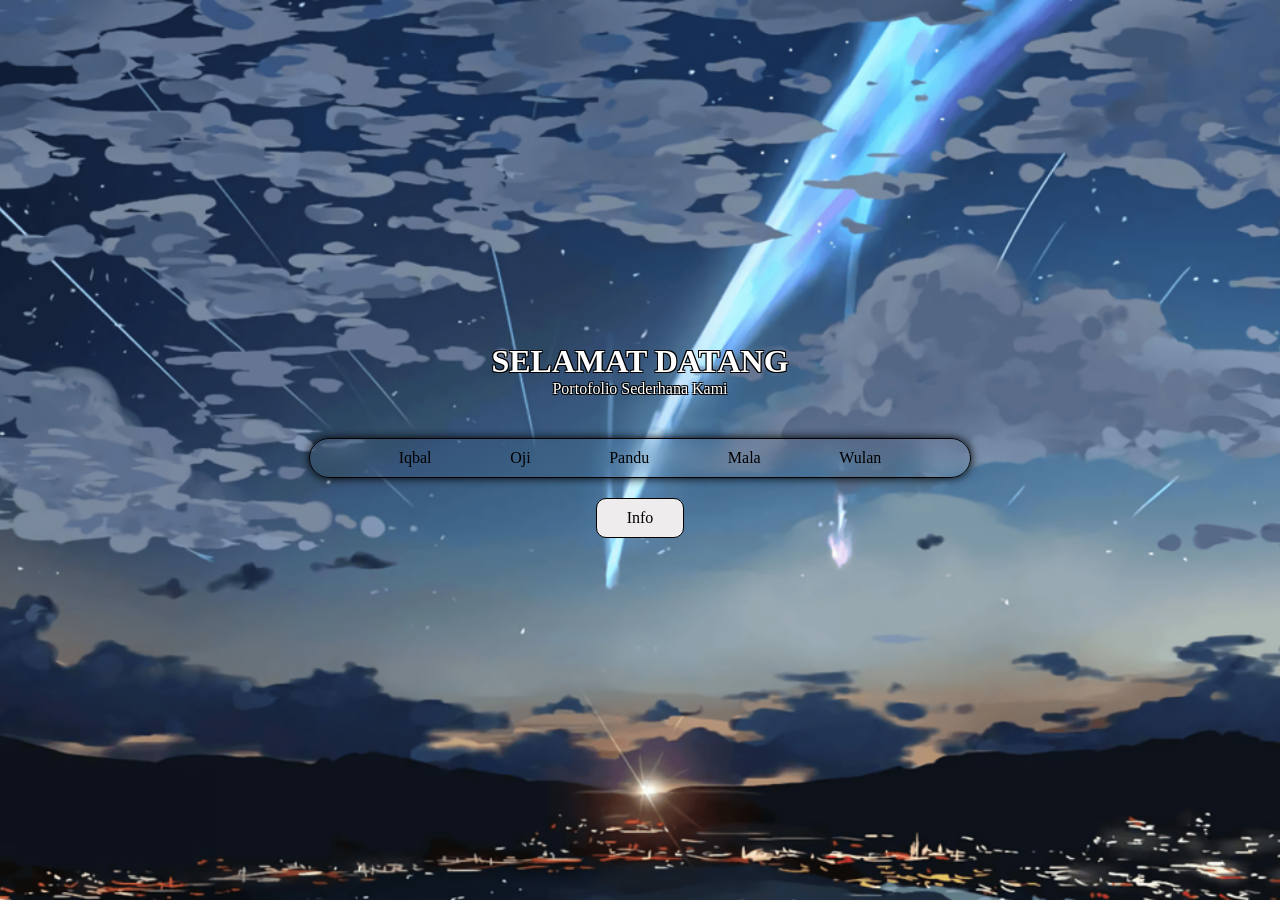
==== index.html @ bff0c94c "html css" ====
<!DOCTYPE html>
<html lang="en">

<head>
    <meta charset="UTF-8">
    <meta name="viewport" content="width=device-width, initial-scale=1.0">
    <title>Document</title>
    <link rel="stylesheet" href="css/style.css">
</head>

<body>
    <div class="layer">
        <div class="scroll header">
            <div class="welcome">
                <h1>SELAMAT DATANG</h1>
                <p>Portofolio Sederhana Kami</p>
            </div>
            <ul>
                <li><a href="iqbal.html">Iqbal</a></li>
                <li><a href="oji.html">Oji</a></li>
                <li><a href="pandu.html">Pandu</a></li>
                <li><a href="mala.html">Mala</a></li>
                <li><a href="wulan.html">Wulan</a></li>
            </ul>
            <a class="tombol" href="#info">Info</a>
        </div>
        <div class="scroll container" id="info">
            <div class="content">
                <h4>Git Colaborator</h4>
                <hr>
                <p>Git collaborator adalah seseorang yang diberi akses untuk berkontribusi langsung ke sebuah repositori
                    Git, seperti menambahkan, mengubah, atau mengelola kode. Di platform seperti GitHub, collaborator
                    biasanya diundang oleh pemilik repositori untuk bekerja sama dalam proyek secara langsung.</p>
            </div>
            <h1><i>INFO</i></h1>
            <div class="info">
                <div>
                    <h4>Tentang :</h4>
                    <hr>
                    <p><br>Lorem ipsum dolor sit amet consectetur adipisicing elit. Sed hic soluta modi quisquam. Quod
                        vitae
                        amet, possimus soluta ipsum ratione?<br><br>Lorem, ipsum dolor sit amet consectetur adipisicing
                        elit.
                        Dolor, alias iure animi delectus voluptatibus dolorem ea consectetur sequi perferendis natus
                        recusandae eaque sed. Veritatis hic praesentium asperiores est minus, deserunt voluptas!
                        Distinctio
                        tenetur iste, repellendus quas error quod aliquam odio.</p>
                </div>
                <div>
                    <h4>Contact :</h4>
                    <hr>
                    <br>
                    <p>Telepon : 08123456789 <br><br> Email : Mugiwara@gmail.com</p>
                </div>
                <div>
                    <h4>Sosial Media :</h4>
                    <hr>
                    <br>
                    <a href="">Facebook</a>
                    <br>
                    <a href="">Instagram</a>
                    <br>
                    <a href="">WhatsApp</a>
                </div>
            </div>
        </div>
    </div>
</body>

</html>
---- css/style.css ----
*,
html {
    padding: 0;
    margin: 0;
}

body {
    width: 100%;
    height: 100vh;
    display: flex;
    align-items: center;
    justify-content: center;
    flex-direction: column;
}
.layer{
    width: 100%;
    height: 100vh;
    overflow-y: scroll;
    scroll-snap-type: y mandatory;
}
.scroll {
    width: 100%;
    height: 100vh;
    scroll-snap-align: start;
}

.header {
    height: 100vh;
    display: flex;
    justify-content: center;
    align-items: center;
    flex-direction: column;
    background-image: url('../image/foto1.png');
    background-position: center;
    background-repeat: no-repeat;
    background-size: cover;
}

.tombol{
    color: #000;
    padding: 10px 30px;
    margin: 20px;
    border-radius: 10px;
    background-color: #eeecec;
    border: 1px solid #000;
}

.welcome {
    display: flex;
    justify-content: center;
    align-items: center;
    flex-direction: column;
}

h1,
.welcome p {
    color: #fff;
    text-shadow: 1px 1px 0px #000, 1px -1px 0px #000, -1px 1px 0px #000, -1px -1px 0px #000;
}

ul {
    width: 50%;
    display: flex;
    justify-content: space-evenly;
    background-color: transparent;
    padding: 10px;
    margin-top: 40px;
    backdrop-filter: blur(10px);
    border: 1px solid #000;
    border-radius: 50px;
    box-shadow: 0px 0px 10px #000;
}

.header li {
    list-style: none;
}

.header a {
    color: #000;
    text-decoration: none;
}

.container {
    height: 100vh;
    display: flex;
    justify-content: space-between;
    align-items: center;
    flex-direction: column;
    background-image: url('../image/foto2.png');
    background-position: center;
    background-repeat: no-repeat;
    background-size: cover;
}

.content {
    width: 100%;
    height: 20%;
    display: flex;
    justify-content: start;
    align-items: center;
    flex-direction: column;
    text-align: center;
    background-color: #d9d0d0;
}

.content h4 {
    margin: 20px;
}

.content hr {
    width: 80%;
}

.content p {
    margin: 0px 10%;
}

hr {
    width: 100%;
}

.info {
    width: 100%;
    height: 50%;
    display: flex;
    justify-content: space-around;
}

.container h1 {
    color: #000000;
    text-shadow: 1px 1px 0px #fff, 1px -1px 0px #fff, -1px 1px 0px #fff, -1px -1px 0px #fff;
}

.info div {
    width: 30%;
    display: flex;
    flex-direction: column;
    background-color: #e7b27ee3;
    padding: 10px;
    margin-bottom: 10px;
}
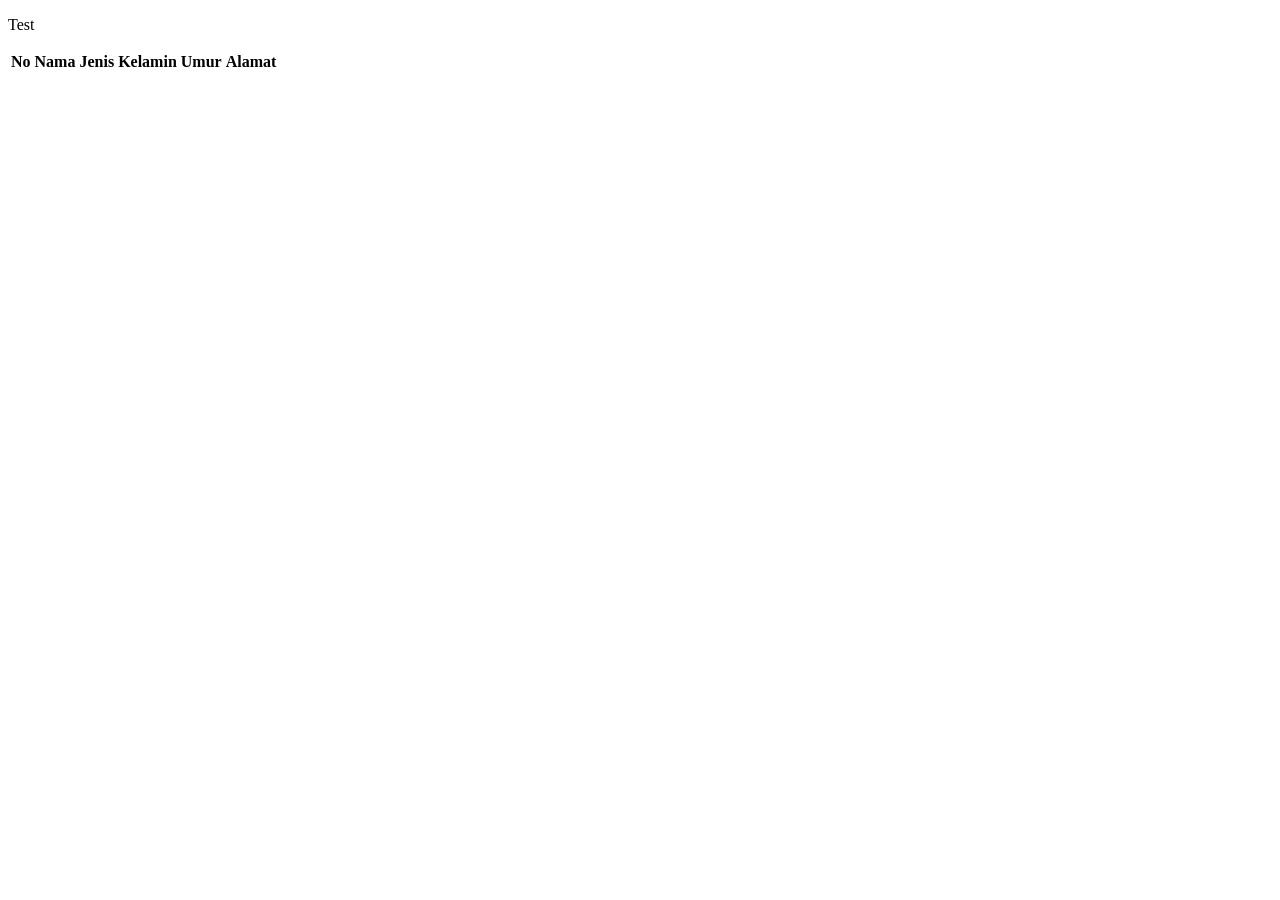
==== commit 8dcd859a: "portofolio" ====
--- a/index.html
+++ b/index.html
@@ -1,70 +1,23 @@
 <!DOCTYPE html>
 <html lang="en">
-
 <head>
     <meta charset="UTF-8">
     <meta name="viewport" content="width=device-width, initial-scale=1.0">
     <title>Document</title>
-    <link rel="stylesheet" href="css/style.css">
 </head>
-
 <body>
-    <div class="layer">
-        <div class="scroll header">
-            <div class="welcome">
-                <h1>SELAMAT DATANG</h1>
-                <p>Portofolio Sederhana Kami</p>
-            </div>
-            <ul>
-                <li><a href="iqbal.html">Iqbal</a></li>
-                <li><a href="oji.html">Oji</a></li>
-                <li><a href="pandu.html">Pandu</a></li>
-                <li><a href="mala.html">Mala</a></li>
-                <li><a href="wulan.html">Wulan</a></li>
-            </ul>
-            <a class="tombol" href="#info">Info</a>
-        </div>
-        <div class="scroll container" id="info">
-            <div class="content">
-                <h4>Git Colaborator</h4>
-                <hr>
-                <p>Git collaborator adalah seseorang yang diberi akses untuk berkontribusi langsung ke sebuah repositori
-                    Git, seperti menambahkan, mengubah, atau mengelola kode. Di platform seperti GitHub, collaborator
-                    biasanya diundang oleh pemilik repositori untuk bekerja sama dalam proyek secara langsung.</p>
-            </div>
-            <h1><i>INFO</i></h1>
-            <div class="info">
-                <div>
-                    <h4>Tentang :</h4>
-                    <hr>
-                    <p><br>Lorem ipsum dolor sit amet consectetur adipisicing elit. Sed hic soluta modi quisquam. Quod
-                        vitae
-                        amet, possimus soluta ipsum ratione?<br><br>Lorem, ipsum dolor sit amet consectetur adipisicing
-                        elit.
-                        Dolor, alias iure animi delectus voluptatibus dolorem ea consectetur sequi perferendis natus
-                        recusandae eaque sed. Veritatis hic praesentium asperiores est minus, deserunt voluptas!
-                        Distinctio
-                        tenetur iste, repellendus quas error quod aliquam odio.</p>
-                </div>
-                <div>
-                    <h4>Contact :</h4>
-                    <hr>
-                    <br>
-                    <p>Telepon : 08123456789 <br><br> Email : Mugiwara@gmail.com</p>
-                </div>
-                <div>
-                    <h4>Sosial Media :</h4>
-                    <hr>
-                    <br>
-                    <a href="">Facebook</a>
-                    <br>
-                    <a href="">Instagram</a>
-                    <br>
-                    <a href="">WhatsApp</a>
-                </div>
-            </div>
-        </div>
-    </div>
+    <p>Test</p>
+    <table>
+        <head>
+            <tr>
+                <th>No</th>
+                <th>Nama</th>
+                <th>Jenis Kelamin</th>
+                <th>Umur</th>
+                <th>Alamat</th>  
+     
+            </tr>
+        </head>
+    </table>
 </body>
-
 </html>
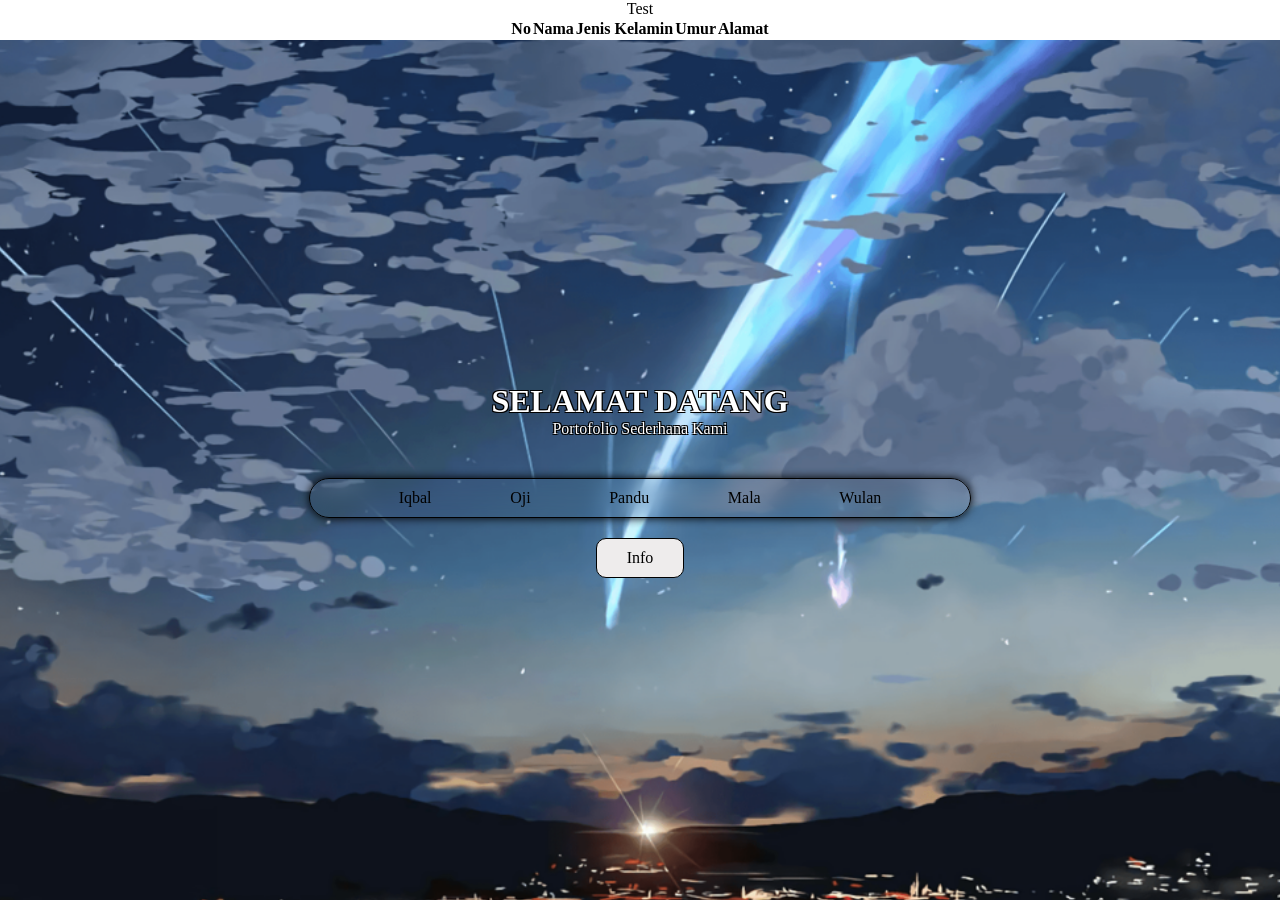
==== commit 9ed858ae: "Merge branch 'main' of https://github.com/Lalu-Oji-Darmaji/landing into wulan" ====
--- a/index.html
+++ b/index.html
@@ -1,11 +1,16 @@
 <!DOCTYPE html>
 <html lang="en">
+
 <head>
     <meta charset="UTF-8">
     <meta name="viewport" content="width=device-width, initial-scale=1.0">
     <title>Document</title>
+    <link rel="stylesheet" href="css/style.css">
+    <link rel="stylesheet" href="https://cdnjs.cloudflare.com/ajax/libs/font-awesome/6.5.0/css/all.min.css">
 </head>
+
 <body>
+
     <p>Test</p>
     <table>
         <head>
@@ -19,5 +24,60 @@
             </tr>
         </head>
     </table>
+
+    <div class="layer">
+        <div class="scroll header">
+            <div class="welcome">
+                <h1>SELAMAT DATANG</h1>
+                <p>Portofolio Sederhana Kami</p>
+            </div>
+            <ul>
+                <li><a href="iqbal.html">Iqbal</a></li>
+                <li><a href="oji.html">Oji</a></li>
+                <li><a href="pandu.html">Pandu</a></li>
+                <li><a href="mala.html">Mala</a></li>
+                <li><a href="wulan.html">Wulan</a></li>
+            </ul>
+            <a class="tombol" href="#info">Info</a>
+        </div>
+        <div class="scroll container" id="info">
+            <div class="content">
+                <h4>Git Collaborator</h4>
+                <hr>
+                <p>Git collaborator adalah seseorang yang diberi akses untuk berkontribusi langsung ke sebuah repositori
+                    Git, seperti menambahkan, mengubah, atau mengelola kode. Di platform seperti GitHub, collaborator
+                    biasanya diundang oleh pemilik repositori untuk bekerja sama dalam proyek secara langsung.</p>
+            </div>
+            <h1><i>INFO</i></h1>
+            <div class="info">
+                <div>
+                    <h4>Tentang :</h4>
+                    <hr>
+                    <p><br>GitHub adalah platform berbasis web yang digunakan untuk mengelola dan menyimpan kode
+                        menggunakan sistem kontrol versi Git. <br><br>Proyek ini dikembangkan secara kolaboratif oleh
+                        tim, dan seluruh kode sumbernya tersedia secara terbuka melalui repositori GitHub kami.</p>
+                </div>
+                <div>
+                    <h4><span>Contact</span>:</h4>
+                    <hr>
+                    <br>
+                    <p><span>Telepon</span>: 08123456789 </p><br>
+                    <p><span>Email</span>: Mugiwara@gmail.com</p>
+                </div>
+                <div>
+                    <h4>Sosial Media :</h4>
+                    <hr>
+                    <br>
+                    <a href=""><i class="fa-brands fa-facebook"></i>Facebook</a>
+                    <br>
+                    <a href=""><i class="fa-brands fa-instagram"></i>Instagram</a>
+                    <br>
+                    <a href=""><i class="fa-brands fa-whatsapp"></i>WhatsApp</a>
+                </div>
+            </div>
+        </div>
+    </div>
+
 </body>
+
 </html>
--- a/css/style.css
+++ b/css/style.css
@@ -0,0 +1,156 @@
+*,
+html {
+    padding: 0;
+    margin: 0;
+}
+
+body {
+    width: 100%;
+    height: 100vh;
+    display: flex;
+    align-items: center;
+    justify-content: center;
+    flex-direction: column;
+}
+.layer{
+    width: 100%;
+    height: 100vh;
+    overflow-y: scroll;
+    scroll-snap-type: y mandatory;
+}
+.scroll {
+    width: 100%;
+    height: 100vh;
+    scroll-snap-align: start;
+}
+
+.header {
+    height: 100vh;
+    display: flex;
+    justify-content: center;
+    align-items: center;
+    flex-direction: column;
+    background-image: url('../image/foto1.png');
+    background-position: center;
+    background-repeat: no-repeat;
+    background-size: cover;
+}
+
+.tombol{
+    color: #000;
+    padding: 10px 30px;
+    margin: 20px;
+    border-radius: 10px;
+    background-color: #eeecec;
+    border: 1px solid #000;
+}
+
+.welcome {
+    display: flex;
+    justify-content: center;
+    align-items: center;
+    flex-direction: column;
+}
+
+h1,
+.welcome p {
+    color: #fff;
+    text-shadow: 1px 1px 0px #000, 1px -1px 0px #000, -1px 1px 0px #000, -1px -1px 0px #000;
+}
+
+ul {
+    width: 50%;
+    display: flex;
+    justify-content: space-evenly;
+    background-color: transparent;
+    padding: 10px;
+    margin-top: 40px;
+    backdrop-filter: blur(10px);
+    border: 1px solid #000;
+    border-radius: 50px;
+    box-shadow: 0px 0px 10px #000;
+}
+
+.header li {
+    list-style: none;
+}
+
+.header a {
+    color: #000;
+    text-decoration: none;
+}
+
+.container {
+    height: 100vh;
+    display: flex;
+    justify-content: space-between;
+    align-items: center;
+    flex-direction: column;
+    background-image: url('../image/foto2.png');
+    background-position: center;
+    background-repeat: no-repeat;
+    background-size: cover;
+}
+
+.content {
+    width: 100%;
+    height: 20%;
+    display: flex;
+    justify-content: start;
+    align-items: center;
+    flex-direction: column;
+    text-align: center;
+    background-color: #d9d0d0;
+}
+
+.content h4 {
+    margin: 20px;
+}
+
+.content hr {
+    width: 80%;
+}
+
+.content p {
+    margin: 0px 10%;
+}
+
+hr {
+    width: 100%;
+}
+
+.info {
+    width: 100%;
+    height: 50%;
+    display: flex;
+    justify-content: space-around;
+}
+
+.container h1 {
+    color: #000000;
+    text-shadow: 1px 1px 0px #fff, 1px -1px 0px #fff, -1px 1px 0px #fff, -1px -1px 0px #fff;
+}
+
+.info div {
+    width: 30%;
+    display: flex;
+    flex-direction: column;
+    background-color: #e7b27ee3;
+    padding: 10px;
+    margin-bottom: 10px;
+}
+
+.info a{
+    text-decoration: none;
+    color: #000;
+}
+i{
+    margin-right: 5px ;
+}
+p{
+    display: flex;
+}
+
+span{
+    width: 80px;
+}
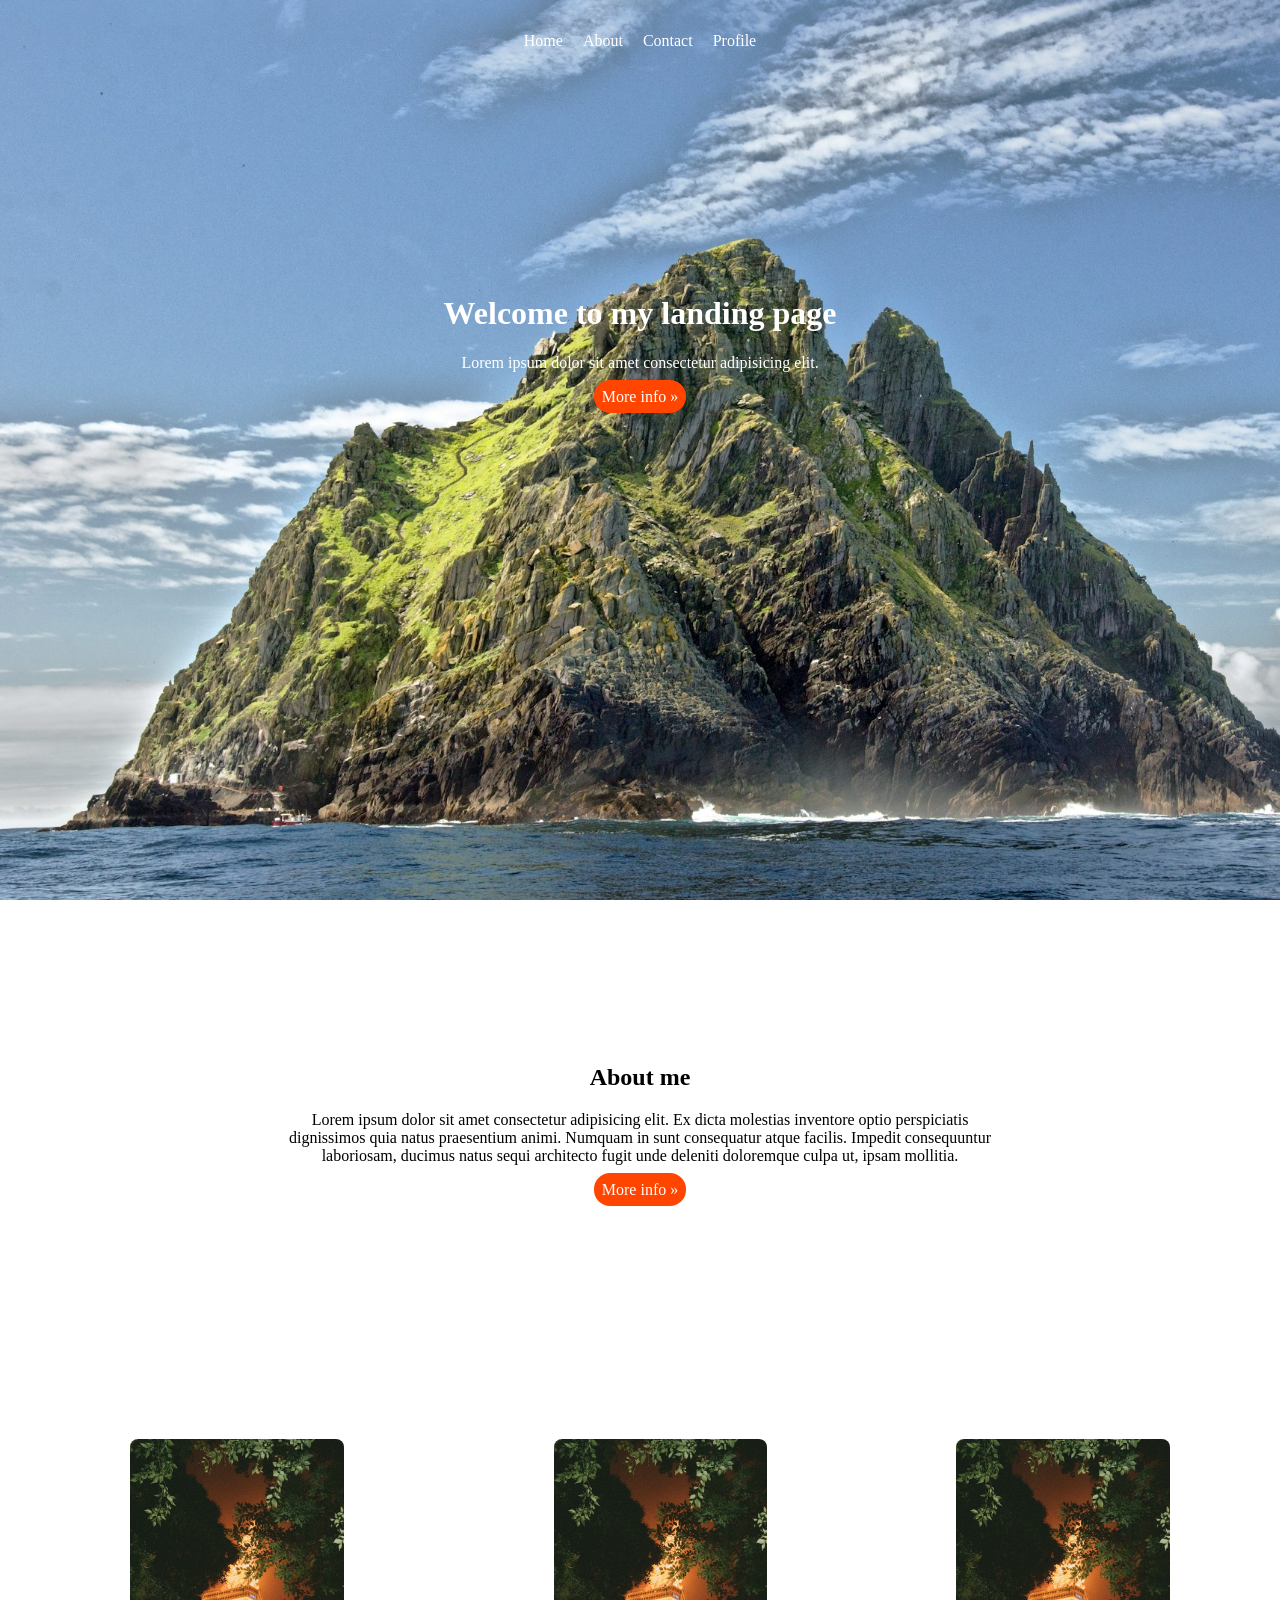
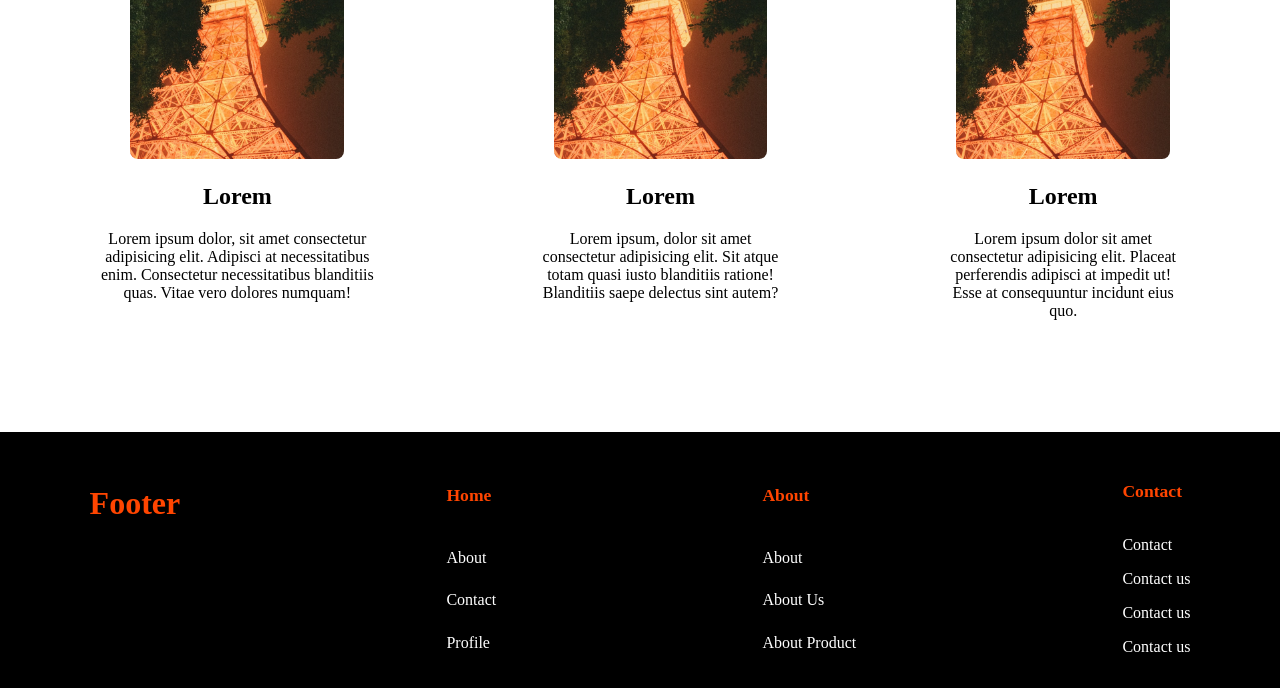
==== commit 3a36ca76: "Portofolio" ====
--- a/index.html
+++ b/index.html
@@ -1,83 +1,76 @@
 <!DOCTYPE html>
 <html lang="en">
-
 <head>
     <meta charset="UTF-8">
     <meta name="viewport" content="width=device-width, initial-scale=1.0">
-    <title>Document</title>
-    <link rel="stylesheet" href="css/style.css">
-    <link rel="stylesheet" href="https://cdnjs.cloudflare.com/ajax/libs/font-awesome/6.5.0/css/all.min.css">
+    <link href="https://fonts.googleapis.com/css2?family=Comic+Relief:wght@400;700&family=Figtree:ital,wght@0,300..900;1,300..900&family=Golos+Text:wght@400..900&display=swap" rel="stylesheet">
+    <link rel="stylesheet" href="style.css">
+    <title>Landing page Portofolio</title>
 </head>
-
 <body>
-
-    <p>Test</p>
-    <table>
-        <head>
-            <tr>
-                <th>No</th>
-                <th>Nama</th>
-                <th>Jenis Kelamin</th>
-                <th>Umur</th>
-                <th>Alamat</th>  
-     
-            </tr>
-        </head>
-    </table>
-
-    <div class="layer">
-        <div class="scroll header">
-            <div class="welcome">
-                <h1>SELAMAT DATANG</h1>
-                <p>Portofolio Sederhana Kami</p>
+    <div class="container">    
+        <nav class="navbar">
+            <div class="nav-link">
+                <a href="#">Home</a>
+                <a href="#">About</a>
+                <a href="#">Contact</a>
+                <a href="#">Profile</a>
             </div>
-            <ul>
-                <li><a href="iqbal.html">Iqbal</a></li>
-                <li><a href="oji.html">Oji</a></li>
-                <li><a href="pandu.html">Pandu</a></li>
-                <li><a href="mala.html">Mala</a></li>
-                <li><a href="wulan.html">Wulan</a></li>
-            </ul>
-            <a class="tombol" href="#info">Info</a>
+        </nav>
+        <div class="content">
+            <h1>Welcome to my landing page</h1>
+            <p>Lorem ipsum dolor sit amet consectetur adipisicing elit.</p>
+            <a href="#">More info &raquo;</a>
         </div>
-        <div class="scroll container" id="info">
-            <div class="content">
-                <h4>Git Collaborator</h4>
-                <hr>
-                <p>Git collaborator adalah seseorang yang diberi akses untuk berkontribusi langsung ke sebuah repositori
-                    Git, seperti menambahkan, mengubah, atau mengelola kode. Di platform seperti GitHub, collaborator
-                    biasanya diundang oleh pemilik repositori untuk bekerja sama dalam proyek secara langsung.</p>
-            </div>
-            <h1><i>INFO</i></h1>
-            <div class="info">
-                <div>
-                    <h4>Tentang :</h4>
-                    <hr>
-                    <p><br>GitHub adalah platform berbasis web yang digunakan untuk mengelola dan menyimpan kode
-                        menggunakan sistem kontrol versi Git. <br><br>Proyek ini dikembangkan secara kolaboratif oleh
-                        tim, dan seluruh kode sumbernya tersedia secara terbuka melalui repositori GitHub kami.</p>
+    </div>
+    <!-- Content -->
+     <section class="about">
+        <div class="about-content">
+            <h1>About me</h1>
+            <p>Lorem ipsum dolor sit amet consectetur adipisicing elit. Ex dicta molestias inventore optio perspiciatis dignissimos quia natus praesentium animi. Numquam in sunt consequatur atque facilis. Impedit consequuntur laboriosam, ducimus natus sequi architecto fugit unde deleniti doloremque culpa ut, ipsam mollitia.</p>
+            <a href="#">More info &raquo;</a>
+        </div>
+    </section>
+        <section class="profile">
+            <div class="list">
+                <div class="box">
+                    <img src="img/paris.jpg" alt="">
+                    <h1>Lorem</h1>
+                    <p>Lorem ipsum dolor, sit amet consectetur adipisicing elit. Adipisci at necessitatibus enim. Consectetur necessitatibus blanditiis quas. Vitae vero dolores numquam!</p>
                 </div>
-                <div>
-                    <h4><span>Contact</span>:</h4>
-                    <hr>
-                    <br>
-                    <p><span>Telepon</span>: 08123456789 </p><br>
-                    <p><span>Email</span>: Mugiwara@gmail.com</p>
+                <div class="box">
+                    <img src="img/paris.jpg" alt="">
+                    <h1>Lorem</h1>
+                    <p>Lorem ipsum, dolor sit amet consectetur adipisicing elit. Sit atque totam quasi iusto blanditiis ratione! Blanditiis saepe delectus sint autem?</p>
                 </div>
-                <div>
-                    <h4>Sosial Media :</h4>
-                    <hr>
-                    <br>
-                    <a href=""><i class="fa-brands fa-facebook"></i>Facebook</a>
-                    <br>
-                    <a href=""><i class="fa-brands fa-instagram"></i>Instagram</a>
-                    <br>
-                    <a href=""><i class="fa-brands fa-whatsapp"></i>WhatsApp</a>
+                <div class="box">
+                    <img src="img/paris.jpg" alt="">
+                    <h1>Lorem</h1>
+                    <p>Lorem ipsum dolor sit amet consectetur adipisicing elit. Placeat perferendis adipisci at impedit ut! Esse at consequuntur incidunt eius quo.</p>
                 </div>
             </div>
-        </div>
-    </div>
-
-</body>
-
+            </section>
+            <footer class="footer">
+                    <h1>Footer</h1>
+                <div class="footer-box">
+                    <p>Home</p>
+                    <a href="">About</a>
+                    <a href="">Contact</a>
+                    <a href="">Profile</a>
+                </div>
+                <div class="footer-box">
+                    <p>About</p>
+                    <a href="">About</a>
+                    <a href="">About Us</a>
+                    <a href="">About Product</a>
+                </div>
+                <div class="footer-box">
+                    <p>Contact</p>
+                    <a href="">Contact</a>
+                    <a href="">Contact us</a>
+                    <a href="">Contact us</a>
+                    <a href="">Contact us</a>
+                </div>
+            </footer>
+    </body>
 </html>
--- a/style.css
+++ b/style.css
@@ -0,0 +1,130 @@
+body {
+     padding: 0;
+     margin: 0;
+     scroll-behavior: smooth;
+}
+
+.container {
+     height: 100vh;
+     width: 100%;
+     background-image: url(/img/island.jpg);
+     background-size: cover;
+}
+
+.container .navbar {
+     display: flex;
+     padding: 1.5rem;
+     justify-content: center;
+}
+
+.navbar .nav-link {
+     padding: .5rem 2%;     
+}
+
+.nav-link a {
+     text-decoration: none;
+     color: white;
+     padding: .5rem;
+}
+
+.nav-link a:hover {
+     color: #d3d3d3;
+     transition: .3 ease-in-out;
+}
+
+.content {
+     color: white;
+     align-items: center;
+     text-align: center;
+     padding: 12rem 3%;
+}
+
+
+
+.content a {
+     padding: 0.5rem;
+     background-color: orangered;
+     border-radius: 1rem;
+     text-decoration: none;
+     color: white;
+}
+
+.content a:hover {
+     background-color: #00b7b7;
+}
+
+.about {
+     text-align: center;
+     padding: 2rem;
+}
+
+.about-content {
+     padding: 0 20%;
+     padding-bottom: 7rem;
+}
+
+.about-content h1 {
+     padding-top: 7rem;
+}
+
+.about a {
+     text-decoration: none;
+     padding: 0.5rem;
+     background-color: orangered;
+     color: white;
+     border-radius: 1rem;
+}
+
+.profile {
+     align-items: center;
+     justify-content: center;
+     flex-wrap: wrap;
+     padding: 1rem;
+}
+
+.profile .list {
+     display: flex;
+     padding: 2rem;
+     gap: 4rem;
+}
+
+.box {
+     padding: 3rem;
+     color: #000;
+     align-items: center;
+     text-align: center;
+}
+
+.box img {
+     height: 20rem;
+     border-radius: .5rem;
+}
+
+.footer {
+     background-color: black;
+     padding: 2rem 7%;
+     display: flex;
+     flex-wrap: wrap;
+     justify-content: space-between;
+}
+
+.footer p {
+     font-size:1.1rem ;
+     font-weight: bold;
+     color: orangered;
+}
+
+.footer h1 {
+     color: orangered;
+}
+
+.footer .footer-box {
+     display: grid;
+     align-items: center;
+     gap: 1rem;
+}
+
+.footer .footer-box a {
+     text-decoration: none;
+     color: white;
+}
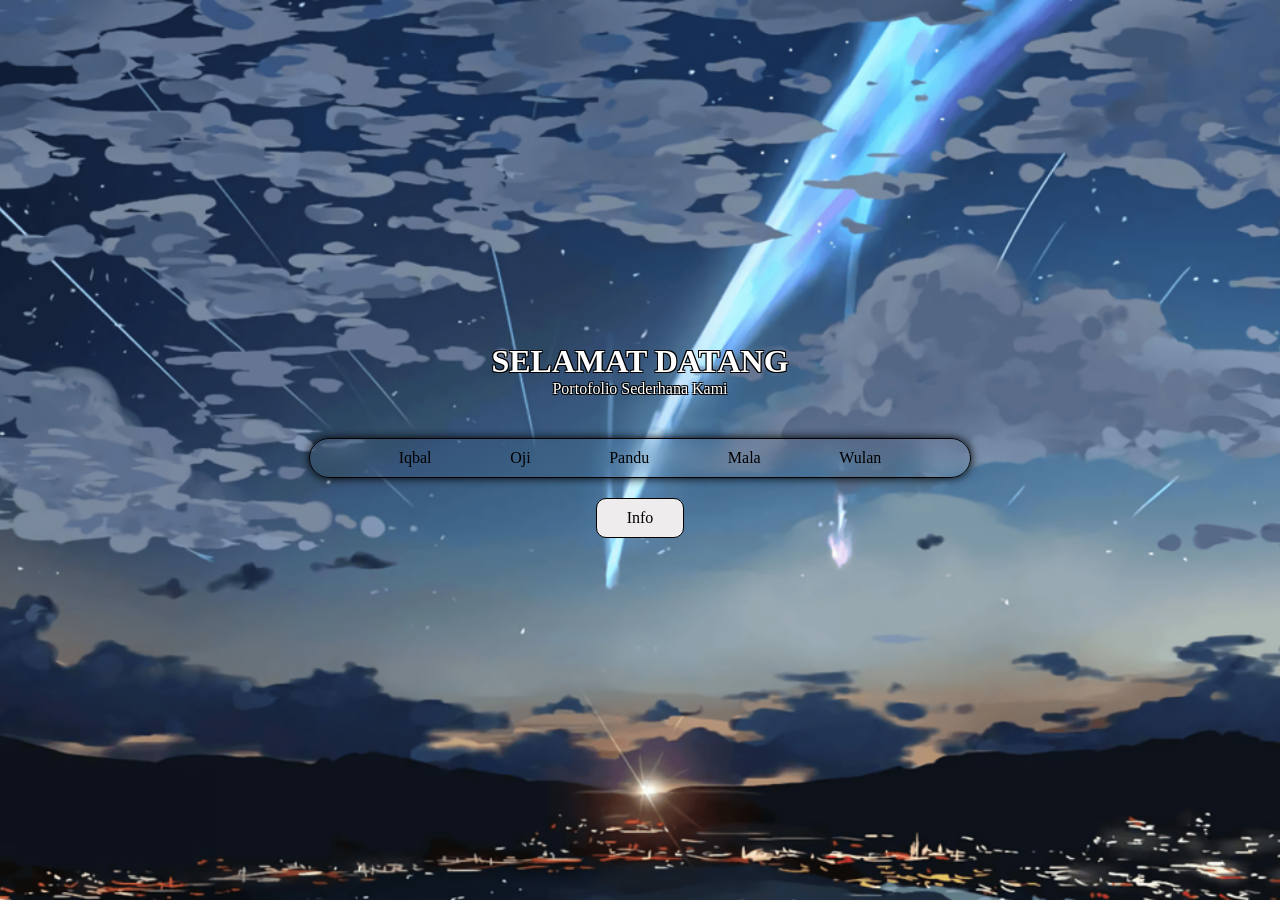
==== commit 0f412757: "Portofolio" ====
--- a/index.html
+++ b/index.html
@@ -1,76 +1,66 @@
 <!DOCTYPE html>
 <html lang="en">
+
 <head>
     <meta charset="UTF-8">
     <meta name="viewport" content="width=device-width, initial-scale=1.0">
-    <link href="https://fonts.googleapis.com/css2?family=Comic+Relief:wght@400;700&family=Figtree:ital,wght@0,300..900;1,300..900&family=Golos+Text:wght@400..900&display=swap" rel="stylesheet">
-    <link rel="stylesheet" href="style.css">
-    <title>Landing page Portofolio</title>
+    <title>Document</title>
+    <link rel="stylesheet" href="css/style.css">
+    <link rel="stylesheet" href="https://cdnjs.cloudflare.com/ajax/libs/font-awesome/6.5.0/css/all.min.css">
 </head>
+
 <body>
-    <div class="container">    
-        <nav class="navbar">
-            <div class="nav-link">
-                <a href="#">Home</a>
-                <a href="#">About</a>
-                <a href="#">Contact</a>
-                <a href="#">Profile</a>
+    <div class="layer">
+        <div class="scroll header">
+            <div class="welcome">
+                <h1>SELAMAT DATANG</h1>
+                <p>Portofolio Sederhana Kami</p>
             </div>
-        </nav>
-        <div class="content">
-            <h1>Welcome to my landing page</h1>
-            <p>Lorem ipsum dolor sit amet consectetur adipisicing elit.</p>
-            <a href="#">More info &raquo;</a>
+            <ul>
+                <li><a href="iqbal.html">Iqbal</a></li>
+                <li><a href="oji.html">Oji</a></li>
+                <li><a href="pandu.html">Pandu</a></li>
+                <li><a href="nirmala.html">Mala</a></li>
+                <li><a href="wulan.html">Wulan</a></li>
+            </ul>
+            <a class="tombol" href="#info">Info</a>
+        </div>
+        <div class="scroll container" id="info">
+            <div class="content">
+                <h4>Git Collaborator</h4>
+                <hr>
+                <p>Git collaborator adalah seseorang yang diberi akses untuk berkontribusi langsung ke sebuah repositori
+                    Git, seperti menambahkan, mengubah, atau mengelola kode. Di platform seperti GitHub, collaborator
+                    biasanya diundang oleh pemilik repositori untuk bekerja sama dalam proyek secara langsung.</p>
+            </div>
+            <h1><i>INFO</i></h1>
+            <div class="info">
+                <div>
+                    <h4>Tentang :</h4>
+                    <hr>
+                    <p><br>GitHub adalah platform berbasis web yang digunakan untuk mengelola dan menyimpan kode
+                        menggunakan sistem kontrol versi Git. <br><br>Proyek ini dikembangkan secara kolaboratif oleh
+                        tim, dan seluruh kode sumbernya tersedia secara terbuka melalui repositori GitHub kami.</p>
+                </div>
+                <div>
+                    <h4><span>Contact</span>:</h4>
+                    <hr>
+                    <br>
+                    <p><span>Telepon</span>: 08123456789 </p><br>
+                    <p><span>Email</span>: Mugiwara@gmail.com</p>
+                </div>
+                <div>
+                    <h4>Sosial Media :</h4>
+                    <hr>
+                    <br>
+                    <a href=""><i class="fa-brands fa-facebook"></i>Facebook</a>
+                    <br>
+                    <a href=""><i class="fa-brands fa-instagram"></i>Instagram</a>
+                    <br>
+                    <a href=""><i class="fa-brands fa-whatsapp"></i>WhatsApp</a>
+                </div>
+            </div>
         </div>
     </div>
-    <!-- Content -->
-     <section class="about">
-        <div class="about-content">
-            <h1>About me</h1>
-            <p>Lorem ipsum dolor sit amet consectetur adipisicing elit. Ex dicta molestias inventore optio perspiciatis dignissimos quia natus praesentium animi. Numquam in sunt consequatur atque facilis. Impedit consequuntur laboriosam, ducimus natus sequi architecto fugit unde deleniti doloremque culpa ut, ipsam mollitia.</p>
-            <a href="#">More info &raquo;</a>
-        </div>
-    </section>
-        <section class="profile">
-            <div class="list">
-                <div class="box">
-                    <img src="img/paris.jpg" alt="">
-                    <h1>Lorem</h1>
-                    <p>Lorem ipsum dolor, sit amet consectetur adipisicing elit. Adipisci at necessitatibus enim. Consectetur necessitatibus blanditiis quas. Vitae vero dolores numquam!</p>
-                </div>
-                <div class="box">
-                    <img src="img/paris.jpg" alt="">
-                    <h1>Lorem</h1>
-                    <p>Lorem ipsum, dolor sit amet consectetur adipisicing elit. Sit atque totam quasi iusto blanditiis ratione! Blanditiis saepe delectus sint autem?</p>
-                </div>
-                <div class="box">
-                    <img src="img/paris.jpg" alt="">
-                    <h1>Lorem</h1>
-                    <p>Lorem ipsum dolor sit amet consectetur adipisicing elit. Placeat perferendis adipisci at impedit ut! Esse at consequuntur incidunt eius quo.</p>
-                </div>
-            </div>
-            </section>
-            <footer class="footer">
-                    <h1>Footer</h1>
-                <div class="footer-box">
-                    <p>Home</p>
-                    <a href="">About</a>
-                    <a href="">Contact</a>
-                    <a href="">Profile</a>
-                </div>
-                <div class="footer-box">
-                    <p>About</p>
-                    <a href="">About</a>
-                    <a href="">About Us</a>
-                    <a href="">About Product</a>
-                </div>
-                <div class="footer-box">
-                    <p>Contact</p>
-                    <a href="">Contact</a>
-                    <a href="">Contact us</a>
-                    <a href="">Contact us</a>
-                    <a href="">Contact us</a>
-                </div>
-            </footer>
-    </body>
+</body>
 </html>
--- a/css/style.css
+++ b/css/style.css
@@ -0,0 +1,156 @@
+*,
+html {
+    padding: 0;
+    margin: 0;
+}
+
+body {
+    width: 100%;
+    height: 100vh;
+    display: flex;
+    align-items: center;
+    justify-content: center;
+    flex-direction: column;
+}
+.layer{
+    width: 100%;
+    height: 100vh;
+    overflow-y: scroll;
+    scroll-snap-type: y mandatory;
+}
+.scroll {
+    width: 100%;
+    height: 100vh;
+    scroll-snap-align: start;
+}
+
+.header {
+    height: 100vh;
+    display: flex;
+    justify-content: center;
+    align-items: center;
+    flex-direction: column;
+    background-image: url('../image/foto1.png');
+    background-position: center;
+    background-repeat: no-repeat;
+    background-size: cover;
+}
+
+.tombol{
+    color: #000;
+    padding: 10px 30px;
+    margin: 20px;
+    border-radius: 10px;
+    background-color: #eeecec;
+    border: 1px solid #000;
+}
+
+.welcome {
+    display: flex;
+    justify-content: center;
+    align-items: center;
+    flex-direction: column;
+}
+
+h1,
+.welcome p {
+    color: #fff;
+    text-shadow: 1px 1px 0px #000, 1px -1px 0px #000, -1px 1px 0px #000, -1px -1px 0px #000;
+}
+
+ul {
+    width: 50%;
+    display: flex;
+    justify-content: space-evenly;
+    background-color: transparent;
+    padding: 10px;
+    margin-top: 40px;
+    backdrop-filter: blur(10px);
+    border: 1px solid #000;
+    border-radius: 50px;
+    box-shadow: 0px 0px 10px #000;
+}
+
+.header li {
+    list-style: none;
+}
+
+.header a {
+    color: #000;
+    text-decoration: none;
+}
+
+.container {
+    height: 100vh;
+    display: flex;
+    justify-content: space-between;
+    align-items: center;
+    flex-direction: column;
+    background-image: url('../image/foto2.png');
+    background-position: center;
+    background-repeat: no-repeat;
+    background-size: cover;
+}
+
+.content {
+    width: 100%;
+    height: 20%;
+    display: flex;
+    justify-content: start;
+    align-items: center;
+    flex-direction: column;
+    text-align: center;
+    background-color: #d9d0d0;
+}
+
+.content h4 {
+    margin: 20px;
+}
+
+.content hr {
+    width: 80%;
+}
+
+.content p {
+    margin: 0px 10%;
+}
+
+hr {
+    width: 100%;
+}
+
+.info {
+    width: 100%;
+    height: 50%;
+    display: flex;
+    justify-content: space-around;
+}
+
+.container h1 {
+    color: #000000;
+    text-shadow: 1px 1px 0px #fff, 1px -1px 0px #fff, -1px 1px 0px #fff, -1px -1px 0px #fff;
+}
+
+.info div {
+    width: 30%;
+    display: flex;
+    flex-direction: column;
+    background-color: #e7b27ee3;
+    padding: 10px;
+    margin-bottom: 10px;
+}
+
+.info a{
+    text-decoration: none;
+    color: #000;
+}
+i{
+    margin-right: 5px ;
+}
+p{
+    display: flex;
+}
+
+span{
+    width: 80px;
+}
